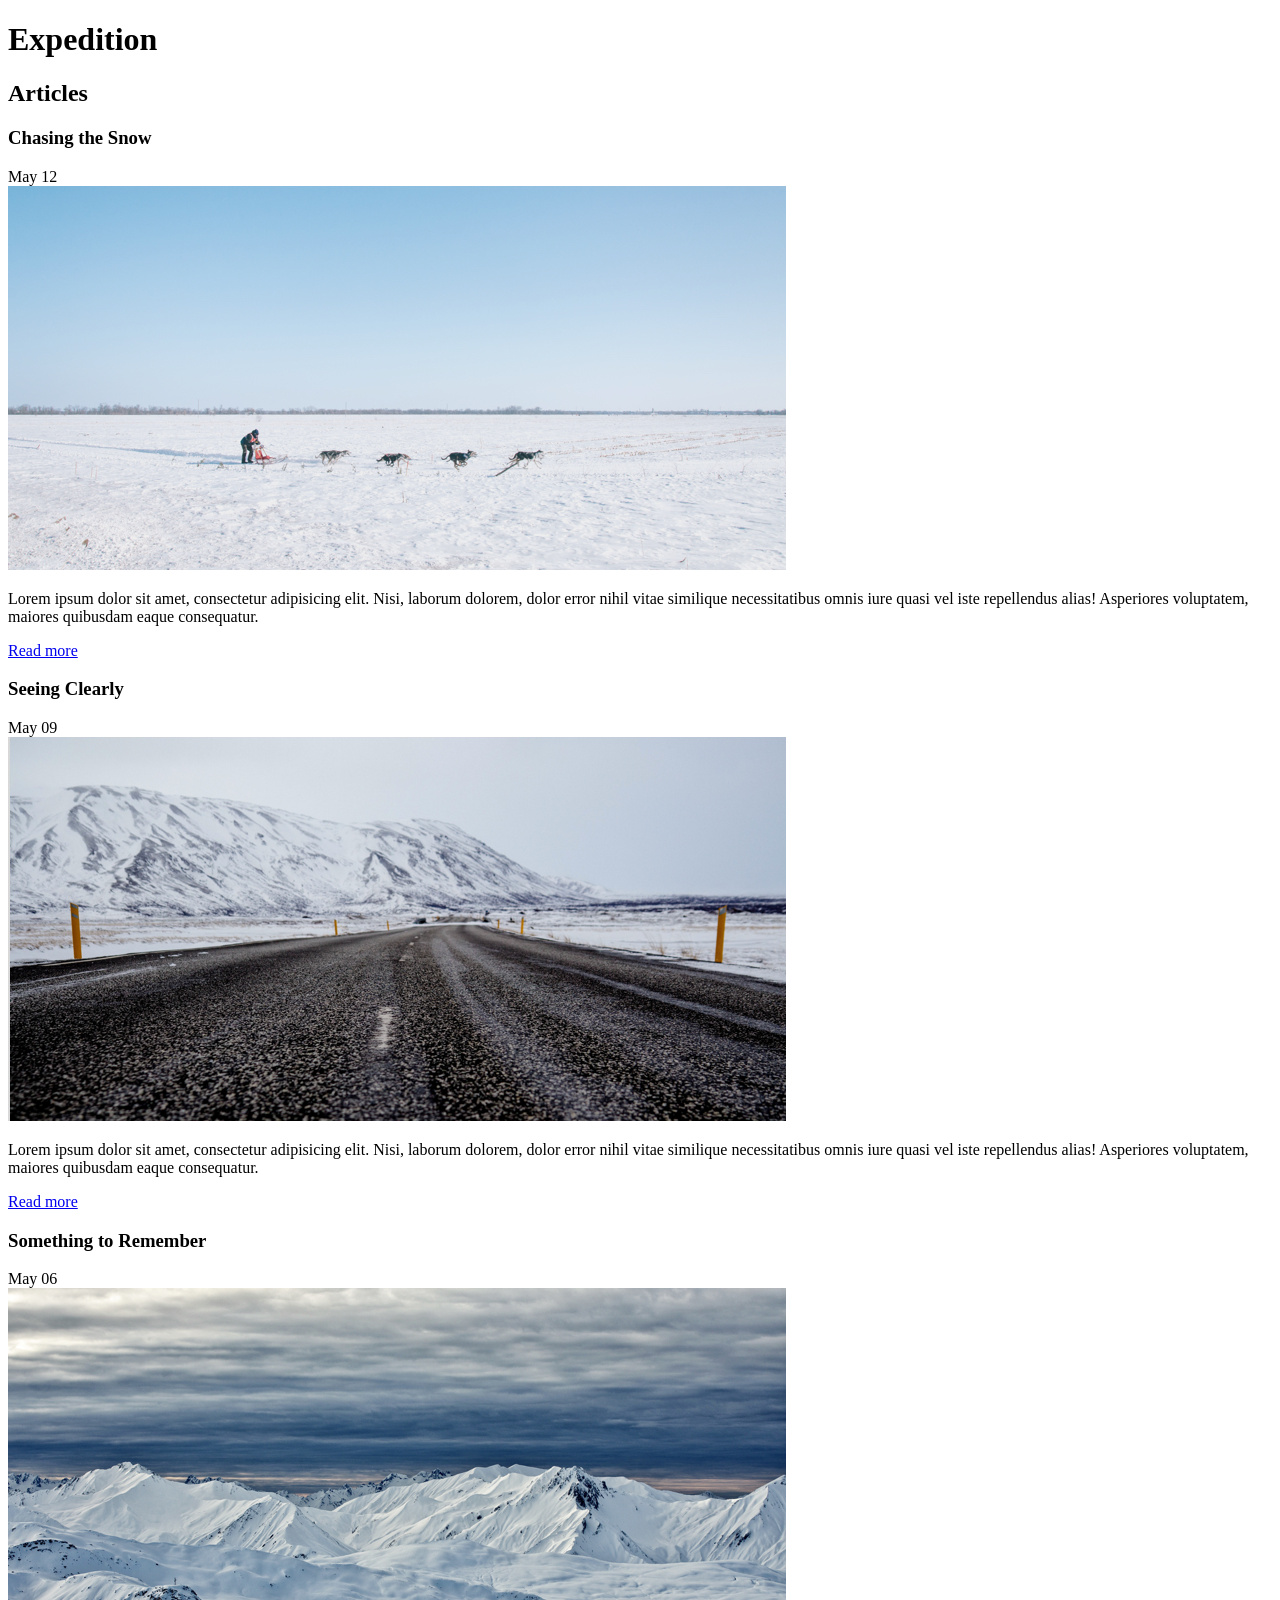
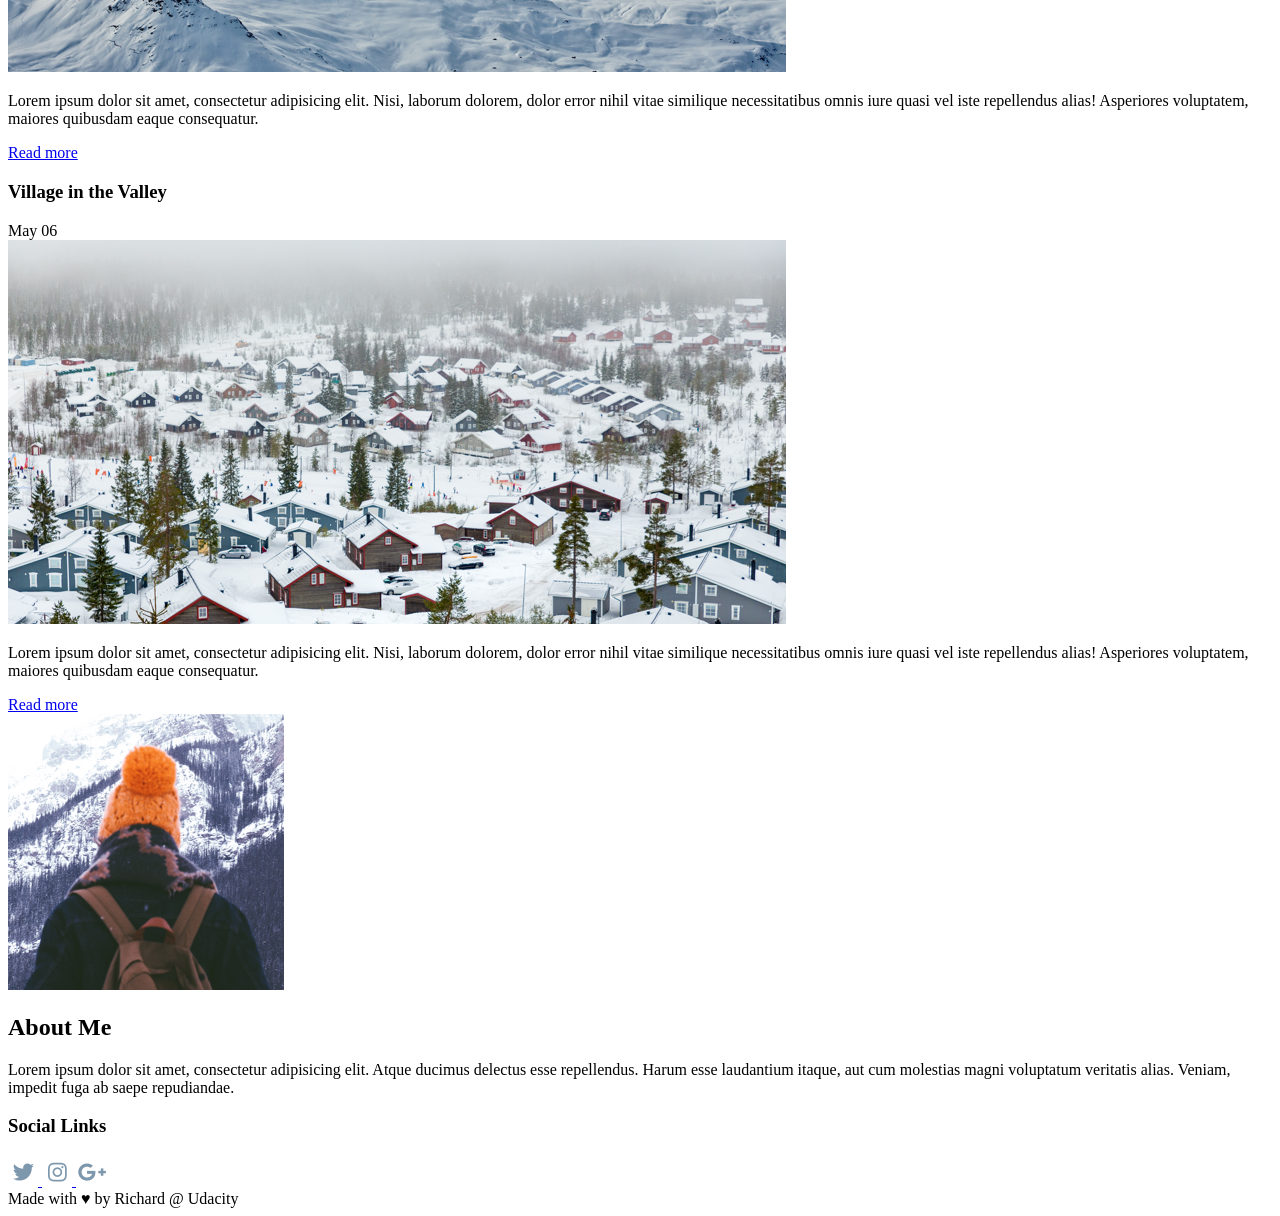
==== index.html @ 529b6aac "Initial commit" ====
<!doctype html>
<html lang="en">
<head>
    <meta charset="utf-8">
    <title>Blog Project</title>
    <meta name="viewport" content="width=device-width, initial-scale=1">
    <meta name="description" content="">
    <link rel="stylesheet" href="https://fonts.googleapis.com/css?family=Montserrat|Open+Sans">
    <link rel="stylesheet" href="css/normalize.min.css">
    <link rel="stylesheet" href="css/app.css">
</head>
<body>

    <header class="page-header">
        <h1>Expedition</h1>
    </header>

    <div class="container">
        <main>
            <h2 class="visuallyhidden">Articles</h2>

            <article>
                <header>
                    <h3>Chasing the Snow</h3>
                    <time datetime="2016-05-12T08:00">May 12</time>
                </header>

                <img src="img/chasing-the-snow.jpg" alt="A dogsled team in Alaska">

                <p>Lorem ipsum dolor sit amet, consectetur adipisicing elit. Nisi, laborum dolorem, dolor error nihil vitae similique necessitatibus omnis iure quasi vel iste repellendus alias! Asperiores voluptatem, maiores quibusdam eaque consequatur.</p>

                <a class="read-more" href="#">Read more</a>
            </article>

            <article>
                <header>
                    <h3>Seeing Clearly</h3>
                    <time datetime="2016-05-09T10:35">May 09</time>
                </header>

                <img src="img/seeing-clearly.png" alt="Mountain peaks in Alaska">

                <p>Lorem ipsum dolor sit amet, consectetur adipisicing elit. Nisi, laborum dolorem, dolor error nihil vitae similique necessitatibus omnis iure quasi vel iste repellendus alias! Asperiores voluptatem, maiores quibusdam eaque consequatur.</p>

                <a class="read-more" href="#">Read more</a>
            </article>

            <article>
                <header>
                    <h3>Something to Remember</h3>
                    <time datetime="2016-05-06T22:50">May 06</time>
                </header>

                <img src="img/something-to-remember.jpg" alt="A winding, snow-covered road">

                <p>Lorem ipsum dolor sit amet, consectetur adipisicing elit. Nisi, laborum dolorem, dolor error nihil vitae similique necessitatibus omnis iure quasi vel iste repellendus alias! Asperiores voluptatem, maiores quibusdam eaque consequatur.</p>

                <a class="read-more" href="#">Read more</a>
            </article>

            <article>
                <header>
                    <h3>Village in the Valley</h3>
                    <time datetime="2016-05-06T22:49">May 06</time>
                </header>

                <img src="img/village-in-the-valley.jpg" alt="A quaint winter village nestled in the mountain">

                <p>Lorem ipsum dolor sit amet, consectetur adipisicing elit. Nisi, laborum dolorem, dolor error nihil vitae similique necessitatibus omnis iure quasi vel iste repellendus alias! Asperiores voluptatem, maiores quibusdam eaque consequatur.</p>

                <a class="read-more" href="#">Read more</a>
            </article>
        </main>

        <aside>
            <img src="img/profilepic.jpg" alt="My profile picture">

            <div class="sidebar-text">
                <h2>About Me</h2>
                <p>Lorem ipsum dolor sit amet, consectetur adipisicing elit. Atque ducimus delectus esse repellendus. Harum esse laudantium itaque, aut cum molestias magni voluptatum veritatis alias. Veniam, impedit fuga ab saepe repudiandae.</p>

                <section>
                    <h3 class="visuallyhidden">Social Links</h3>
                    <a class="social-link" href="https://twitter.com/udacity">
                        <img src="img/social-twitter.png" alt="Twitter">
                    </a>
                    <a class="social-link" href="https://www.instagram.com/udacity/">
                        <img src="img/social-instagram.png" alt="Instagram">
                    </a>
                    <a class="social-link" href="https://plus.google.com/+Udacity">
                        <img src="img/social-google.png" alt="Google Plus">
                    </a>
                </section>
            </div>
        </aside>
    </div>

    <footer>
        Made with &hearts; by Richard @ Udacity
    </footer>

    <script src="js/app.js"></script>
</body>
</html>
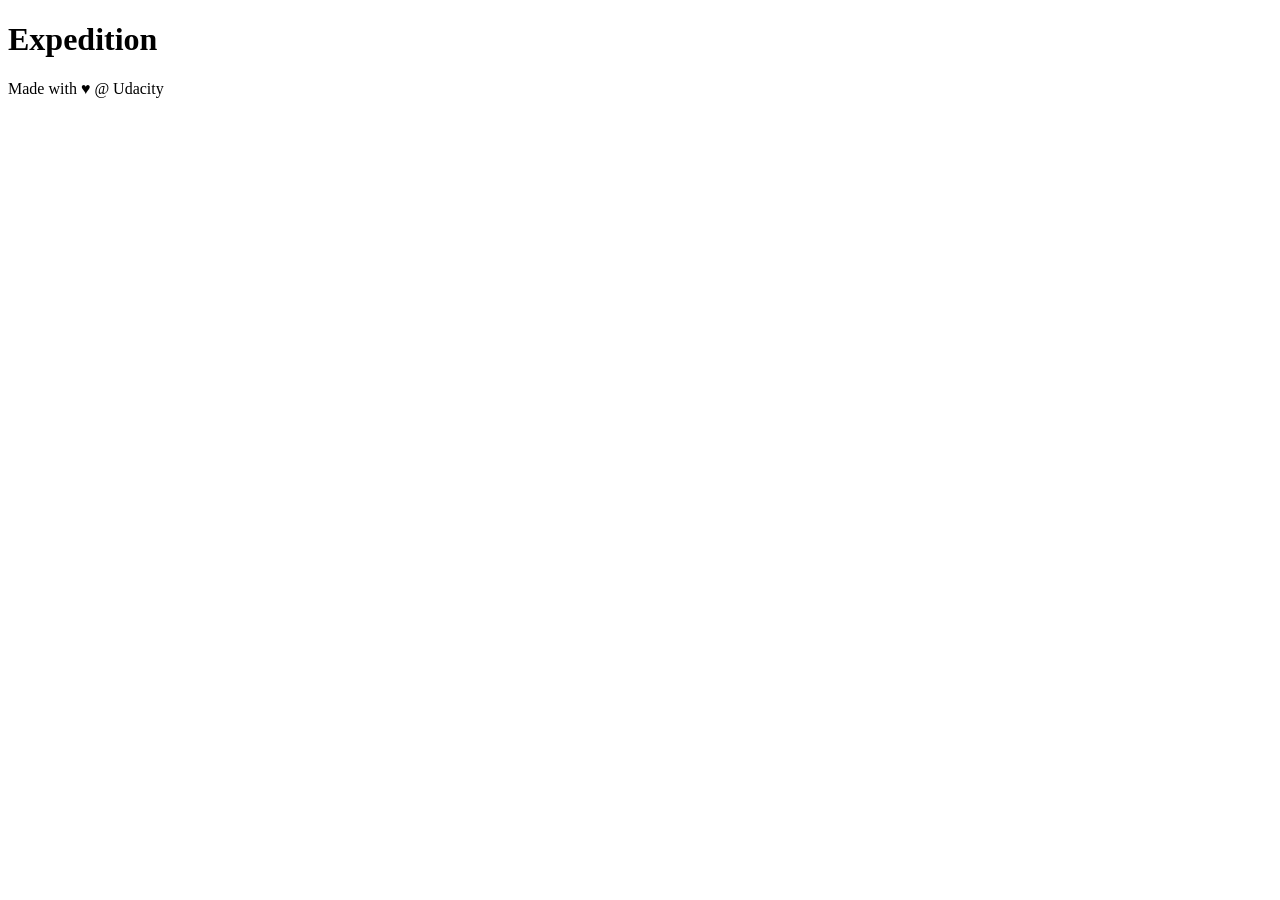
==== commit 226b7803: "Commit index.html" ====
--- a/index.html
+++ b/index.html
@@ -5,100 +5,23 @@
     <title>Blog Project</title>
     <meta name="viewport" content="width=device-width, initial-scale=1">
     <meta name="description" content="">
-    <link rel="stylesheet" href="https://fonts.googleapis.com/css?family=Montserrat|Open+Sans">
-    <link rel="stylesheet" href="css/normalize.min.css">
     <link rel="stylesheet" href="css/app.css">
 </head>
 <body>
 
-    <header class="page-header">
+    <header>
         <h1>Expedition</h1>
     </header>
 
     <div class="container">
         <main>
-            <h2 class="visuallyhidden">Articles</h2>
 
-            <article>
-                <header>
-                    <h3>Chasing the Snow</h3>
-                    <time datetime="2016-05-12T08:00">May 12</time>
-                </header>
-
-                <img src="img/chasing-the-snow.jpg" alt="A dogsled team in Alaska">
-
-                <p>Lorem ipsum dolor sit amet, consectetur adipisicing elit. Nisi, laborum dolorem, dolor error nihil vitae similique necessitatibus omnis iure quasi vel iste repellendus alias! Asperiores voluptatem, maiores quibusdam eaque consequatur.</p>
-
-                <a class="read-more" href="#">Read more</a>
-            </article>
-
-            <article>
-                <header>
-                    <h3>Seeing Clearly</h3>
-                    <time datetime="2016-05-09T10:35">May 09</time>
-                </header>
-
-                <img src="img/seeing-clearly.png" alt="Mountain peaks in Alaska">
-
-                <p>Lorem ipsum dolor sit amet, consectetur adipisicing elit. Nisi, laborum dolorem, dolor error nihil vitae similique necessitatibus omnis iure quasi vel iste repellendus alias! Asperiores voluptatem, maiores quibusdam eaque consequatur.</p>
-
-                <a class="read-more" href="#">Read more</a>
-            </article>
-
-            <article>
-                <header>
-                    <h3>Something to Remember</h3>
-                    <time datetime="2016-05-06T22:50">May 06</time>
-                </header>
-
-                <img src="img/something-to-remember.jpg" alt="A winding, snow-covered road">
-
-                <p>Lorem ipsum dolor sit amet, consectetur adipisicing elit. Nisi, laborum dolorem, dolor error nihil vitae similique necessitatibus omnis iure quasi vel iste repellendus alias! Asperiores voluptatem, maiores quibusdam eaque consequatur.</p>
-
-                <a class="read-more" href="#">Read more</a>
-            </article>
-
-            <article>
-                <header>
-                    <h3>Village in the Valley</h3>
-                    <time datetime="2016-05-06T22:49">May 06</time>
-                </header>
-
-                <img src="img/village-in-the-valley.jpg" alt="A quaint winter village nestled in the mountain">
-
-                <p>Lorem ipsum dolor sit amet, consectetur adipisicing elit. Nisi, laborum dolorem, dolor error nihil vitae similique necessitatibus omnis iure quasi vel iste repellendus alias! Asperiores voluptatem, maiores quibusdam eaque consequatur.</p>
-
-                <a class="read-more" href="#">Read more</a>
-            </article>
         </main>
-
-        <aside>
-            <img src="img/profilepic.jpg" alt="My profile picture">
-
-            <div class="sidebar-text">
-                <h2>About Me</h2>
-                <p>Lorem ipsum dolor sit amet, consectetur adipisicing elit. Atque ducimus delectus esse repellendus. Harum esse laudantium itaque, aut cum molestias magni voluptatum veritatis alias. Veniam, impedit fuga ab saepe repudiandae.</p>
-
-                <section>
-                    <h3 class="visuallyhidden">Social Links</h3>
-                    <a class="social-link" href="https://twitter.com/udacity">
-                        <img src="img/social-twitter.png" alt="Twitter">
-                    </a>
-                    <a class="social-link" href="https://www.instagram.com/udacity/">
-                        <img src="img/social-instagram.png" alt="Instagram">
-                    </a>
-                    <a class="social-link" href="https://plus.google.com/+Udacity">
-                        <img src="img/social-google.png" alt="Google Plus">
-                    </a>
-                </section>
-            </div>
-        </aside>
     </div>
 
     <footer>
-        Made with &hearts; by Richard @ Udacity
+        Made with ♥ @ Udacity
     </footer>
-
     <script src="js/app.js"></script>
 </body>
 </html>
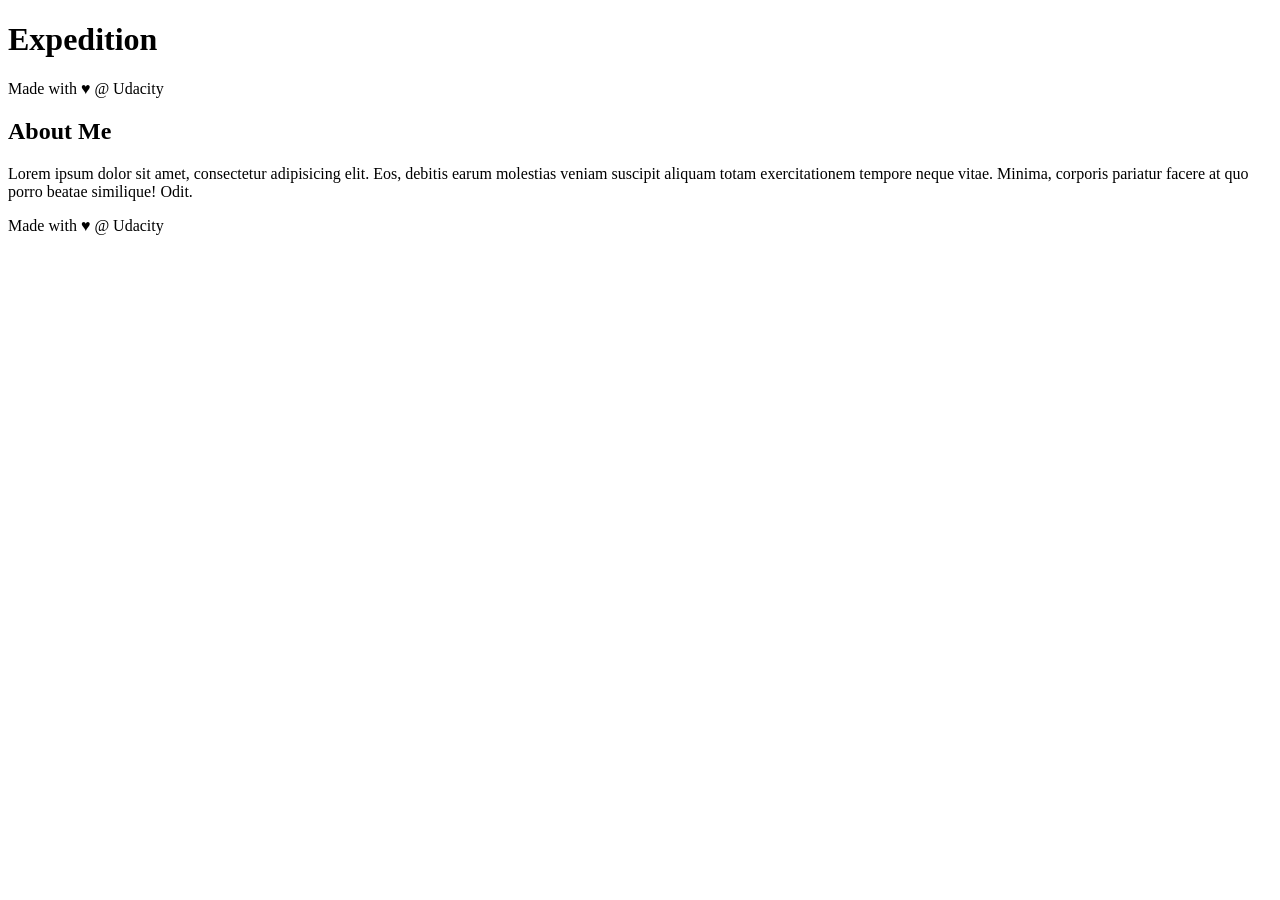
==== commit 8e9499a2: "Enlarge index.html" ====
--- a/index.html
+++ b/index.html
@@ -25,3 +25,20 @@
     <script src="js/app.js"></script>
 </body>
 </html>
+<div class="container">
+    <main>
+
+    </main>
+</div>
+
+<!-- start of new content -->
+<aside>
+    <h2>About Me</h2>
+
+    <p>Lorem ipsum dolor sit amet, consectetur adipisicing elit. Eos, debitis earum molestias veniam suscipit aliquam totam exercitationem tempore neque vitae. Minima, corporis pariatur facere at quo porro beatae similique! Odit.</p>
+</aside>
+<!-- end of new content -->
+
+<footer>
+    Made with ♥ @ Udacity
+</footer>
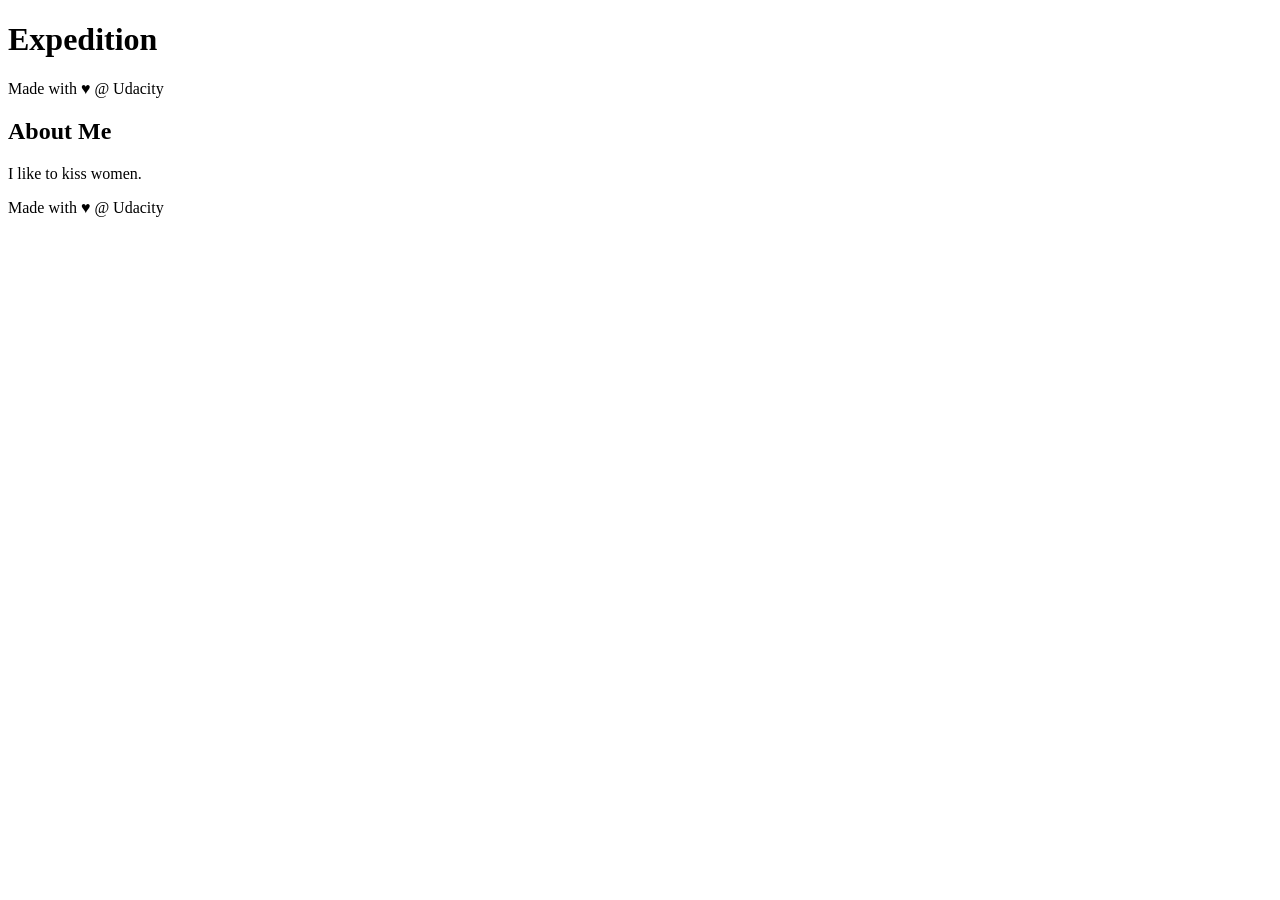
==== commit 2236cce6: "More content to sidebar" ====
--- a/index.html
+++ b/index.html
@@ -35,7 +35,7 @@
 <aside>
     <h2>About Me</h2>
 
-    <p>Lorem ipsum dolor sit amet, consectetur adipisicing elit. Eos, debitis earum molestias veniam suscipit aliquam totam exercitationem tempore neque vitae. Minima, corporis pariatur facere at quo porro beatae similique! Odit.</p>
+    <p>I like to kiss women.</p>
 </aside>
 <!-- end of new content -->
 
